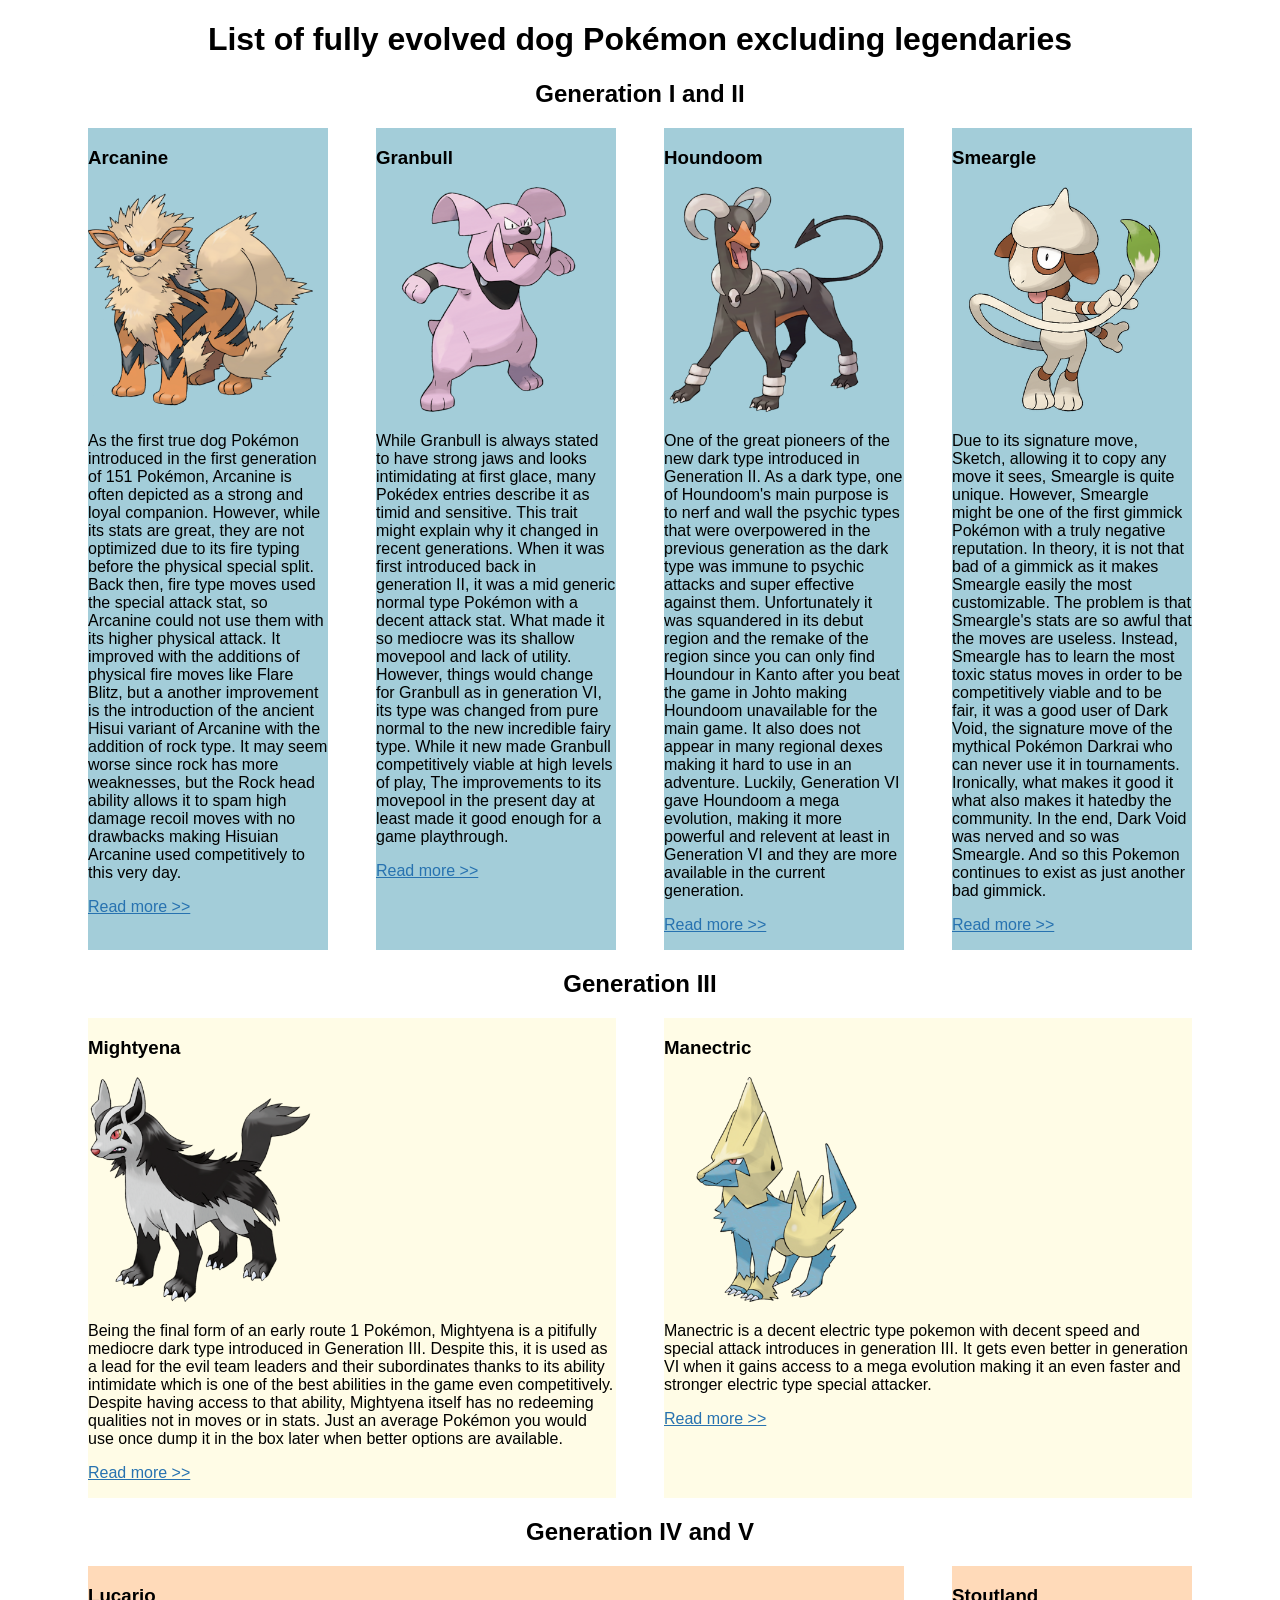
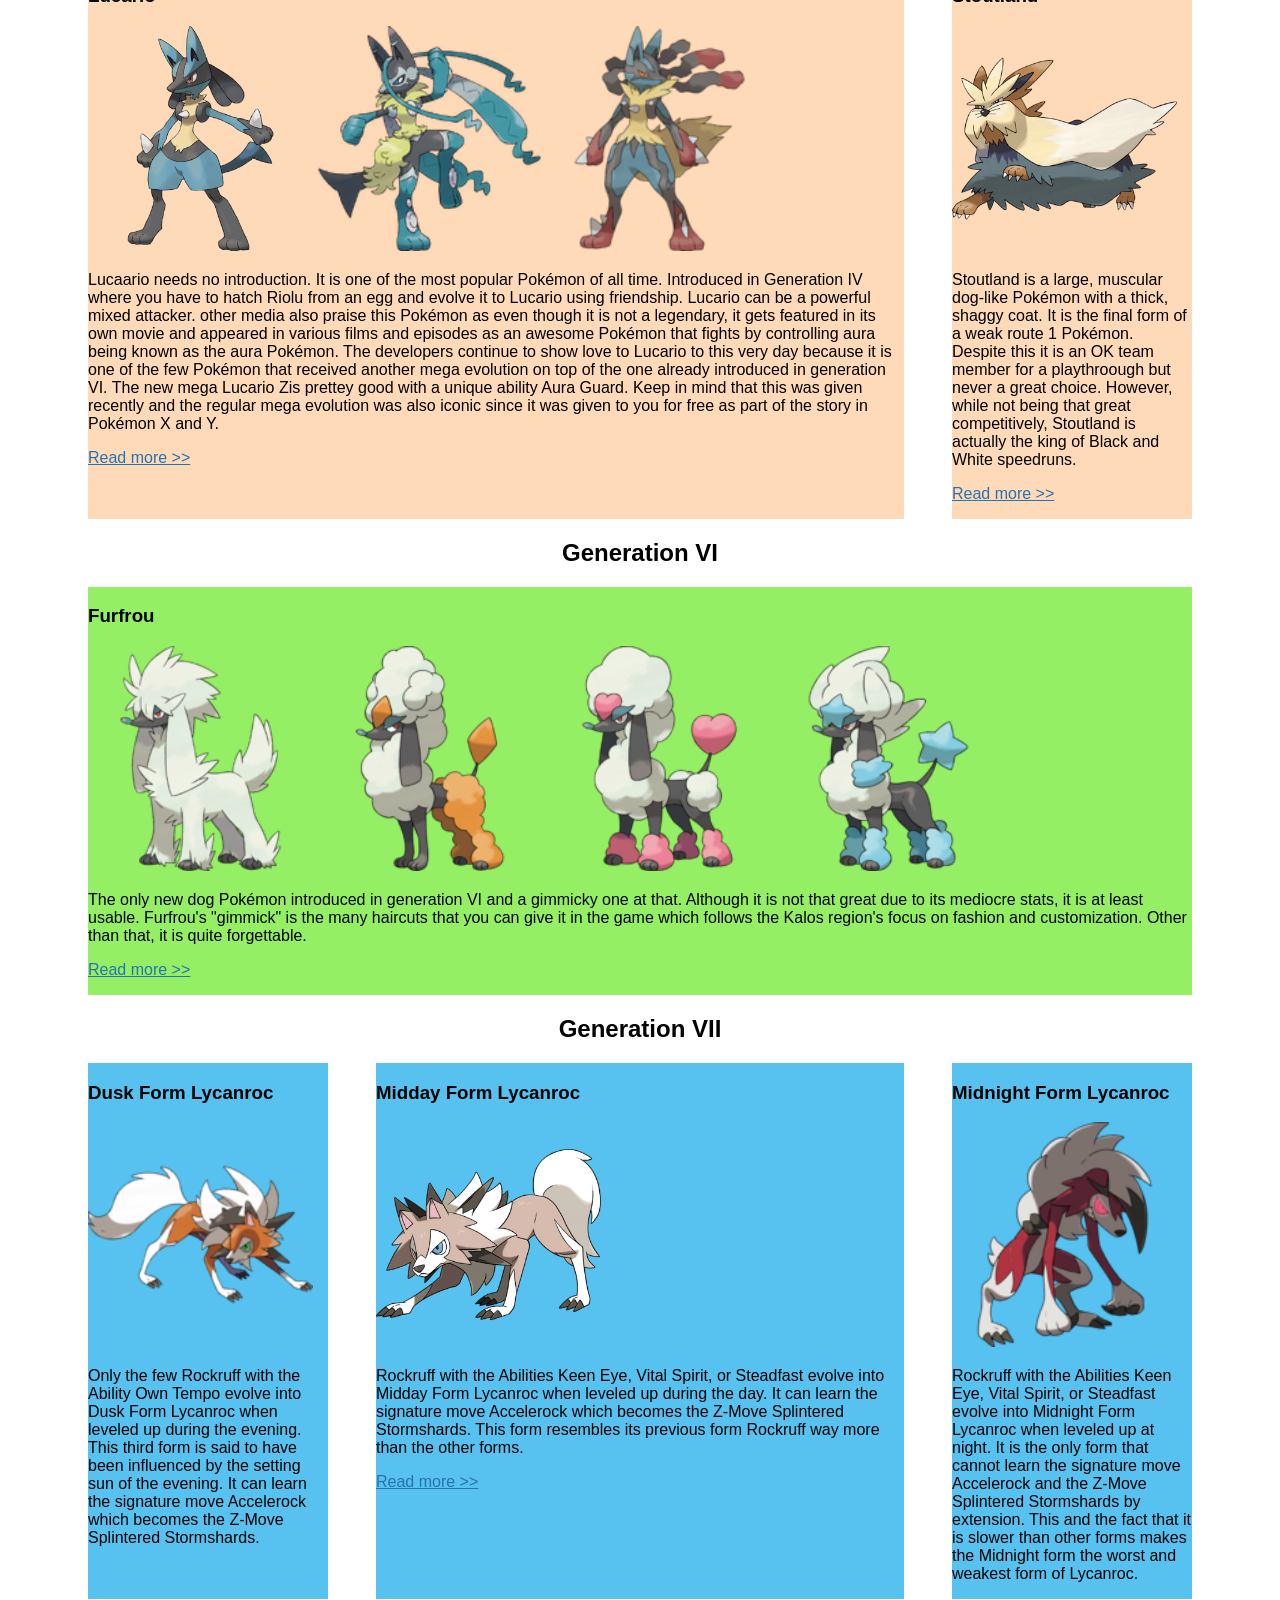
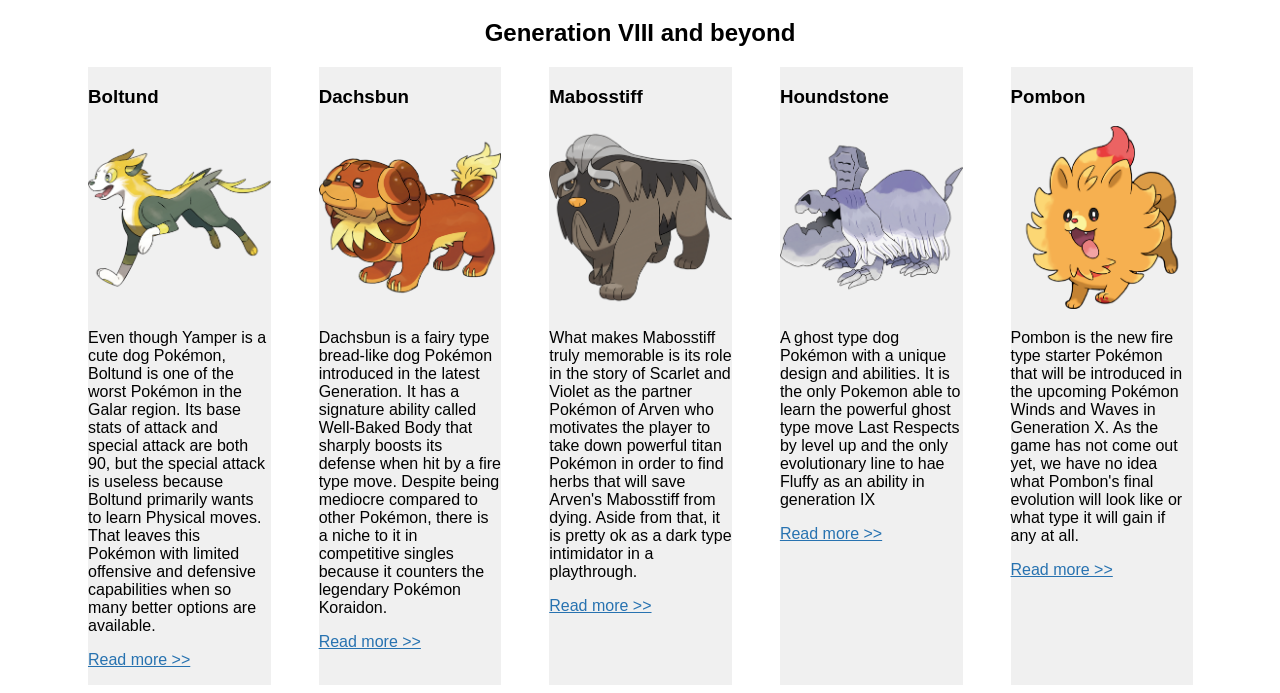
==== index.html @ 667f2092 "initial commit" ====
<!DOCTYPE html>
<html lang="en">

  <head>
    <meta charset="UTF-8">
    <title>Doggos</title>
    <meta name="viewport" content="width=device-width, initial-scale=1.0">
    <link rel="stylesheet" href="css/normalize.css">
    <link rel="stylesheet" href="style.css">
  </head>

  <body>
   <h1>List of fully evolved dog Pokémon excluding legendaries</h1>
    <div class="wrapper">
      <!-- row 1, 4 individual boxes -->
     <h2>Generation I and II</h2>
      <div class="row">
        <article class="col-1">
          <h3>Arcanine</h3>
          <img src="assets/375px-0059Arcanine.png" alt="Arcanine.">
          <p>As the first true dog Pokémon introduced in the first generation of 151 Pokémon, Arcanine is often depicted as a strong and loyal companion. However, while its stats are great, they are not optimized due to its fire typing before the physical special split. 
            Back then, fire type moves used the special attack stat, so Arcanine could not use them with its higher physical attack. It improved with the additions of physical fire moves like Flare Blitz, but a another improvement is the introduction of the ancient Hisui variant of Arcanine with the addition of rock type.
            It may seem worse since rock has more weaknesses, but the Rock head ability allows it to spam high damage recoil moves with no drawbacks making Hisuian Arcanine used competitively to this very day.</p>
          <p><a href="https://bulbapedia.bulbagarden.net/wiki/Arcanine_(Pok%C3%A9mon)" target="_blank">Read more &gt;&gt;</a></p>
        </article>
        <article class="col-1">
          <h3>Granbull</h3>
          <img src="assets/375px-0210Granbull.png" alt="Granbull">
          <p>While Granbull is always stated to have strong jaws and looks intimidating at first glace, many Pokédex entries describe it as timid and sensitive. This trait might explain why it changed in recent generations. When it was first introduced back in generation II, it was a mid generic normal type Pokémon with a decent attack stat.
            What made it so mediocre was its shallow movepool and lack of utility. However, things would change for Granbull as in generation VI, its type was changed from pure normal to the new incredible fairy type. While it new made Granbull competitively viable at high levels of play, The improvements to its movepool in the present day at least made it good enough for a game playthrough.
          </p>
          <p><a href="https://bulbapedia.bulbagarden.net/wiki/Granbull_(Pok%C3%A9mon)" target="_blank">Read more &gt;&gt;</a></p>
        </article>
        <article class="col-1">
          <h3>Houndoom</h3>
          <img src="assets/375px-0229Houndoom.png" alt="Houndoom">
          <p>One of the great pioneers of the new dark type introduced in Generation II. As a dark type, one of Houndoom's main purpose is to nerf and wall the psychic types that were overpowered in the previous generation as the dark type was immune to psychic attacks and super effective against them.
            Unfortunately it was squandered in its debut region and the remake of the region since you can only find Houndour in Kanto after you beat the game in Johto making Houndoom unavailable for the main game. It also does not appear in many regional dexes making it hard to use in an adventure.
            Luckily, Generation VI gave Houndoom a mega evolution, making it more powerful and relevent at least in Generation VI and they are more available in the current generation.
          </p>
          <p><a href="https://bulbapedia.bulbagarden.net/wiki/Houndoom_(Pok%C3%A9mon)" target="_blank">Read more &gt;&gt;</a></p>
        </article>
        <article class="col-1">
          <h3>Smeargle</h3>
          <img src="assets/375px-0235Smeargle.png" alt="Smeargle">
          <p>Due to its signature move, Sketch, allowing it to copy any move it sees, Smeargle is quite unique. However, Smeargle might be one of the first gimmick Pokémon with a truly negative reputation. In theory, it is not that bad of a gimmick as it makes Smeargle easily the most customizable. The problem is that Smeargle's stats are so awful that the moves are useless.
            Instead, Smeargle has to learn the most toxic status moves in order to be competitively viable and to be fair, it was a good user of Dark Void, the signature move of the mythical Pokémon Darkrai who can never use it in tournaments. Ironically, what makes it good it what also makes it hatedby the community.
            In the end, Dark Void was nerved and so was Smeargle. And so this Pokemon continues to exist as just another bad gimmick.
          </p>
          <p><a href="https://bulbapedia.bulbagarden.net/wiki/Smeargle_(Pok%C3%A9mon)" target="_blank">Read more &gt;&gt;</a></p>
        </article>
      </div>
      <!-- row 2, 2 boxes spanning 2 rows -->
     <h2>Generation III</h2>
      <div class="row">
        <article class="col-2">
          <h3>Mightyena</h3>
          <img src="assets/375px-0262Mightyena.png" alt="Mightyena">
          <p>Being the final form of an early route 1 Pokémon, Mightyena is a pitifully mediocre dark type introduced in Generation III. Despite this, it is used as a lead for the evil team leaders and their subordinates thanks to its ability intimidate which is one of the best abilities in the game even competitively.
            Despite having access to that ability, Mightyena itself has no redeeming qualities not in moves or in stats. Just an average Pokémon you would use once dump it in the box later when better options are available.
          </p>
          <p><a href="https://bulbapedia.bulbagarden.net/wiki/Mightyena_(Pok%C3%A9mon)" target="_blank">Read more &gt;&gt;</a></p>
        </article>
        <article class="col-2">
          <h3>Manectric</h3>
          <img src="assets/375px-0310Manectric.png" alt="Manectric">
          <p>Manectric is a decent electric type pokemon with decent speed and special attack introduces in generation III. It gets even better in generation VI when it gains access to a mega evolution making it an even faster and stronger electric type special attacker.</p>
          <p><a href="https://bulbapedia.bulbagarden.net/wiki/Manectric_(Pok%C3%A9mon)" target="_blank">Read more &gt;&gt;</a></p>
        </article>
      </div>
      <!-- row 3: narrow left column, wide right/content column -->
     <h2>Generation IV and V</h2>
      <div class="row">
        <article class="col-3 col-3-2">
          <h3>Lucario</h3>
          <img src="assets/375px-0448Lucario.png" alt="Lucario">
          <img src="assets/165px-0448Lucario-Mega_Z.png" alt="mega Lucario Z">
          <img src="assets/165px-0448Lucario-Mega.png" alt="mega Lucario">
          <p>Lucaario needs no introduction. It is one of the most popular Pokémon of all time. Introduced in Generation IV where you have to hatch Riolu from an egg and evolve it to Lucario using friendship. Lucario can be a powerful mixed attacker.
            other media also praise this Pokémon as even though it is not a legendary, it gets featured in its own movie and appeared in various films and episodes as an awesome Pokémon that fights by controlling aura being known as the aura Pokémon.
            The developers continue to show love to Lucario to this very day because it is one of the few Pokémon that received another mega evolution on top of the one already introduced in generation VI. The new mega Lucario Zis prettey good with a unique ability Aura Guard.
            Keep in mind that this was given recently and the regular mega evolution was also iconic since it was given to you for free as part of the story in Pokémon X and Y.
          </p>
          <p><a href="https://bulbapedia.bulbagarden.net/wiki/Lucario_(Pok%C3%A9mon)" target="_blank">Read more &gt;&gt;</a></p>
        </article>
        <article class="col-3">
          <h3>Stoutland</h3>
          <img src="assets/375px-0508Stoutland.png" alt="Stoutland">
          <p>Stoutland is a large, muscular dog-like Pokémon with a thick, shaggy coat. It is the final form of a weak route 1 Pokémon. Despite this it is an OK team member for a playthroough but never a great choice. However, while not being that great competitively, Stoutland is actually the king of Black and White speedruns.
          </p>
          <p><a href="https://bulbapedia.bulbagarden.net/wiki/Stoutland_(Pok%C3%A9mon)" target="_blank">Read more &gt;&gt;</a></p>
        </article>
      </div>
      <!-- row 4: one column -->
     <h2>Generation VI</h2>
      <div class="row">
        <article class="col-4">
          <h3>Furfrou</h3>
          <img src="assets/180px-0676Furfrou.png" alt="Riggs doggo">
          <img src="assets/180px-0676Furfrou-Diamond.png" alt="Furfrou Diamond Trim">
          <img src="assets/180px-0676Furfrou-Heart.png" alt="Furfrou Heart Trim">
          <img src="assets/180px-0676Furfrou-Star.png" alt="Furfrou Star Trim">
          <p>The only new dog Pokémon introduced in generation VI and a gimmicky one at that. Although it is not that great due to its mediocre stats, it is at least usable. Furfrou's "gimmick" is the many haircuts that you can give it in the game which follows the Kalos region's focus on fashion and customization. Other than that, it is quite forgettable. </p>
          <p><a href="https://bulbapedia.bulbagarden.net/wiki/Furfrou_(Pok%C3%A9mon)" target="_blank">Read more &gt;&gt;</a></p>
        </article>
      </div>
      <!-- row 5, 1-2-1 individual boxes -->
     <h2>Generation VII</h2>
      <div class="row">
        <article class="col-5">
          <h3>Dusk Form Lycanroc</h3>
          <img src="assets/165px-0745Lycanroc-Dusk.png" alt="Dusk form Lycanroc doggo">
          <p>Only the few Rockruff with the Ability Own Tempo evolve into Dusk Form Lycanroc when leveled up during the evening. This third form is said to have been influenced by the setting sun of the evening. It can learn the signature move Accelerock which becomes the  Z-Move Splintered Stormshards.</p>
        </article>
        <article class="col-5 col-5-2">
          <h3>Midday Form Lycanroc</h3>
          <img src="assets/375px-0745Lycanroc.png" alt="Lycanroc Midday Form">
          <p>Rockruff with the Abilities Keen Eye, Vital Spirit, or Steadfast evolve into Midday Form Lycanroc when leveled up during the day. It can learn the signature move Accelerock which becomes the  Z-Move Splintered Stormshards. This form resembles its previous form Rockruff way more than the other forms.</p>
          <p><a href="https://bulbapedia.bulbagarden.net/wiki/Lycanroc_(Pok%C3%A9mon)" target="_blank">Read more &gt;&gt;</a></p>
        </article>
        <article class="col-5">
          <h3>Midnight Form Lycanroc</h3>
          <img src="assets/165px-0745Lycanroc-Midnight.png" alt="Lycanroc Midnight Form">
          <p>Rockruff with the Abilities Keen Eye, Vital Spirit, or Steadfast evolve into Midnight Form Lycanroc when leveled up at night. It is the only form that cannot learn the signature move Accelerock and the Z-Move Splintered Stormshards by extension.
            This and the fact that it is slower than other forms makes the Midnight form the worst and weakest form of Lycanroc.
          </p>
        </article>
      </div>
      <!-- row 6, 1-1-1-1-1 individual boxes -->
     <h2>Generation VIII and beyond</h2>
      <div class="row">
        <article class="col-6">
          <h3>Boltund</h3>
          <img src="assets/375px-0836Boltund.png" alt="Boltund doggo">
          <p>Even though Yamper is a cute dog Pokémon, Boltund is one of the worst Pokémon in the Galar region. Its base stats of attack and special attack are both 90, but the special attack is useless because Boltund primarily wants to learn Physical moves.
            That leaves this Pokémon with limited offensive and defensive capabilities when so many better options are available.
          </p>
          <p><a href="https://bulbapedia.bulbagarden.net/wiki/Boltund_(Pok%C3%A9mon)" target="_blank">Read more &gt;&gt;</a></p>
        </article>
        <article class="col-6">
          <h3>Dachsbun</h3>
          <img src="assets/375px-0927Dachsbun.png" alt="Dachsbun doggo">
          <p>Dachsbun is a fairy type bread-like dog Pokémon introduced in the latest Generation. It has a signature ability called Well-Baked Body that sharply boosts its defense when hit by a fire type move. Despite being mediocre compared to other Pokémon, there is a niche to it in competitive singles because it counters the legendary Pokémon Koraidon.</p>
          <p><a href="https://bulbapedia.bulbagarden.net/wiki/Dachsbun_(Pok%C3%A9mon)" target="_blank">Read more &gt;&gt;</a></p>
        </article>
        <article class="col-6">
          <h3>Mabosstiff</h3>
          <img src="assets/375px-0943Mabosstiff.png" alt="Mabosstiff doggo">
          <p>What makes Mabosstiff truly memorable is its role in the story of Scarlet and Violet as the partner Pokémon of Arven who motivates the player to take down powerful titan Pokémon in order to find herbs that will save Arven's Mabosstiff from dying.
            Aside from that, it is pretty ok as a dark type intimidator in a playthrough.
          </p>
          <p><a href="https://bulbapedia.bulbagarden.net/wiki/Mabosstiff_(Pok%C3%A9mon)" target="_blank">Read more &gt;&gt;</a></p>
        </article>
        <article class="col-6">
          <h3>Houndstone</h3>
          <img src="assets/375px-0972Houndstone.png" alt="Houndstone doggo">
          <p>A ghost type dog Pokémon with a unique design and abilities. It is the only Pokemon able to learn the powerful ghost type move Last Respects by level up and the only evolutionary line to hae Fluffy as an ability in generation IX</p>
          <p><a href="https://bulbapedia.bulbagarden.net/wiki/Houndstone_(Pok%C3%A9mon)" target="_blank">Read more &gt;&gt;</a></p>
        </article>
        <article class="col-6">
          <h3>Pombon</h3>
          <img src="assets/375px-Pombon.png" alt="Pombon doggo">
          <p>Pombon is the new fire type starter Pokémon that will be introduced in the upcoming Pokémon Winds and Waves in Generation X. As the game has not come out yet, we have no idea what Pombon's final evolution will look like or what type it will gain if any at all.</p>
          <p><a href="https://bulbapedia.bulbagarden.net/wiki/Pombon_(Pok%C3%A9mon)" target="_blank">Read more &gt;&gt;</a></p>
        </article>
      </div>
    </div>
  </body>

</html>
---- style.css ----
/* Border box declaration 
https://www.paulirish.com/2012/box-sizing-border-box-ftw/ */
html {
  box-sizing: border-box;
}
/* inherit border-box on all elements in the universe and before and after
 */
*, 
*:before, 
*:after {
  box-sizing: inherit;
}

body {
	font-family: Arial, Geneva, sans-serif;
}
a {
	color: #2772B0;
}
.wrapper {
	width: 97%;
	max-width: 1200px;
	margin: 0 auto;
	float: none;
	background-color: #fff;
}

div img {
	width: 100%;
	max-width: 225px; 
}

/* grid system -- mobile first! */
/* flex contatiner */

.row {
	display: flex;
	flex-flow: row wrap;
}

/* attribute selector to give some margin between columns and apply styles to flex items */

[class*="col-"] {
	margin-left: 4%;
	flex: 0 0 92%;
}

/* Add background colors to see how much space each column is taking */

.col-1 {
	background-color: #A3CDD9;
}

.col-2 {
	background-color: #FFFCE6;
}

.col-3 {
	background-color: #FFDAB9;
}

.col-4 {
	background-color: #95ef65;
}

.col-5 {
	background-color: #57c1ef;
}

.col-6 {
	background-color: #f0f0f0;
}

/* Tablet Landscape Screen Sizes */
@media only screen and (min-width: 480px)  {
	
  .col-1,
  .col-2,
  .col-3,
  .col-4,
  .col-5,
  .col-6 {
		flex: 0 0 44%;
	}
  


}

/* Mobile screen Sizes */
@media only screen and (max-width: 479px) {
	.col-1,
	.col-2,
	.col-3,
	.col-4,
	.col-5,
	.col-6 {
		flex: 0 0 92%;
	}
}

/* Desktop screen Sizes */
@media only screen and (min-width: 768px) {
  
  
 	.col-1 {
		flex: 0 0 20%;
	}
  
   
	.col-2 {
		flex: 0 0 44%;
	}

	.col-3 {
		flex: 0 0 20%;
	}

	.col-3-2 {
		flex: 0 0 68%;
	}

	.col-4 {
		flex: 0 0 92%;
	}

	.col-5 {
		flex: 0 0 20%;
		order: 1;
	}

	.col-5-2 {
		flex: 0 0 44%;
	}

	.col-6 {
		flex: 0 0 15.22%;
		order: 1;
	}

}

h1, h2{
	text-align: center;
}
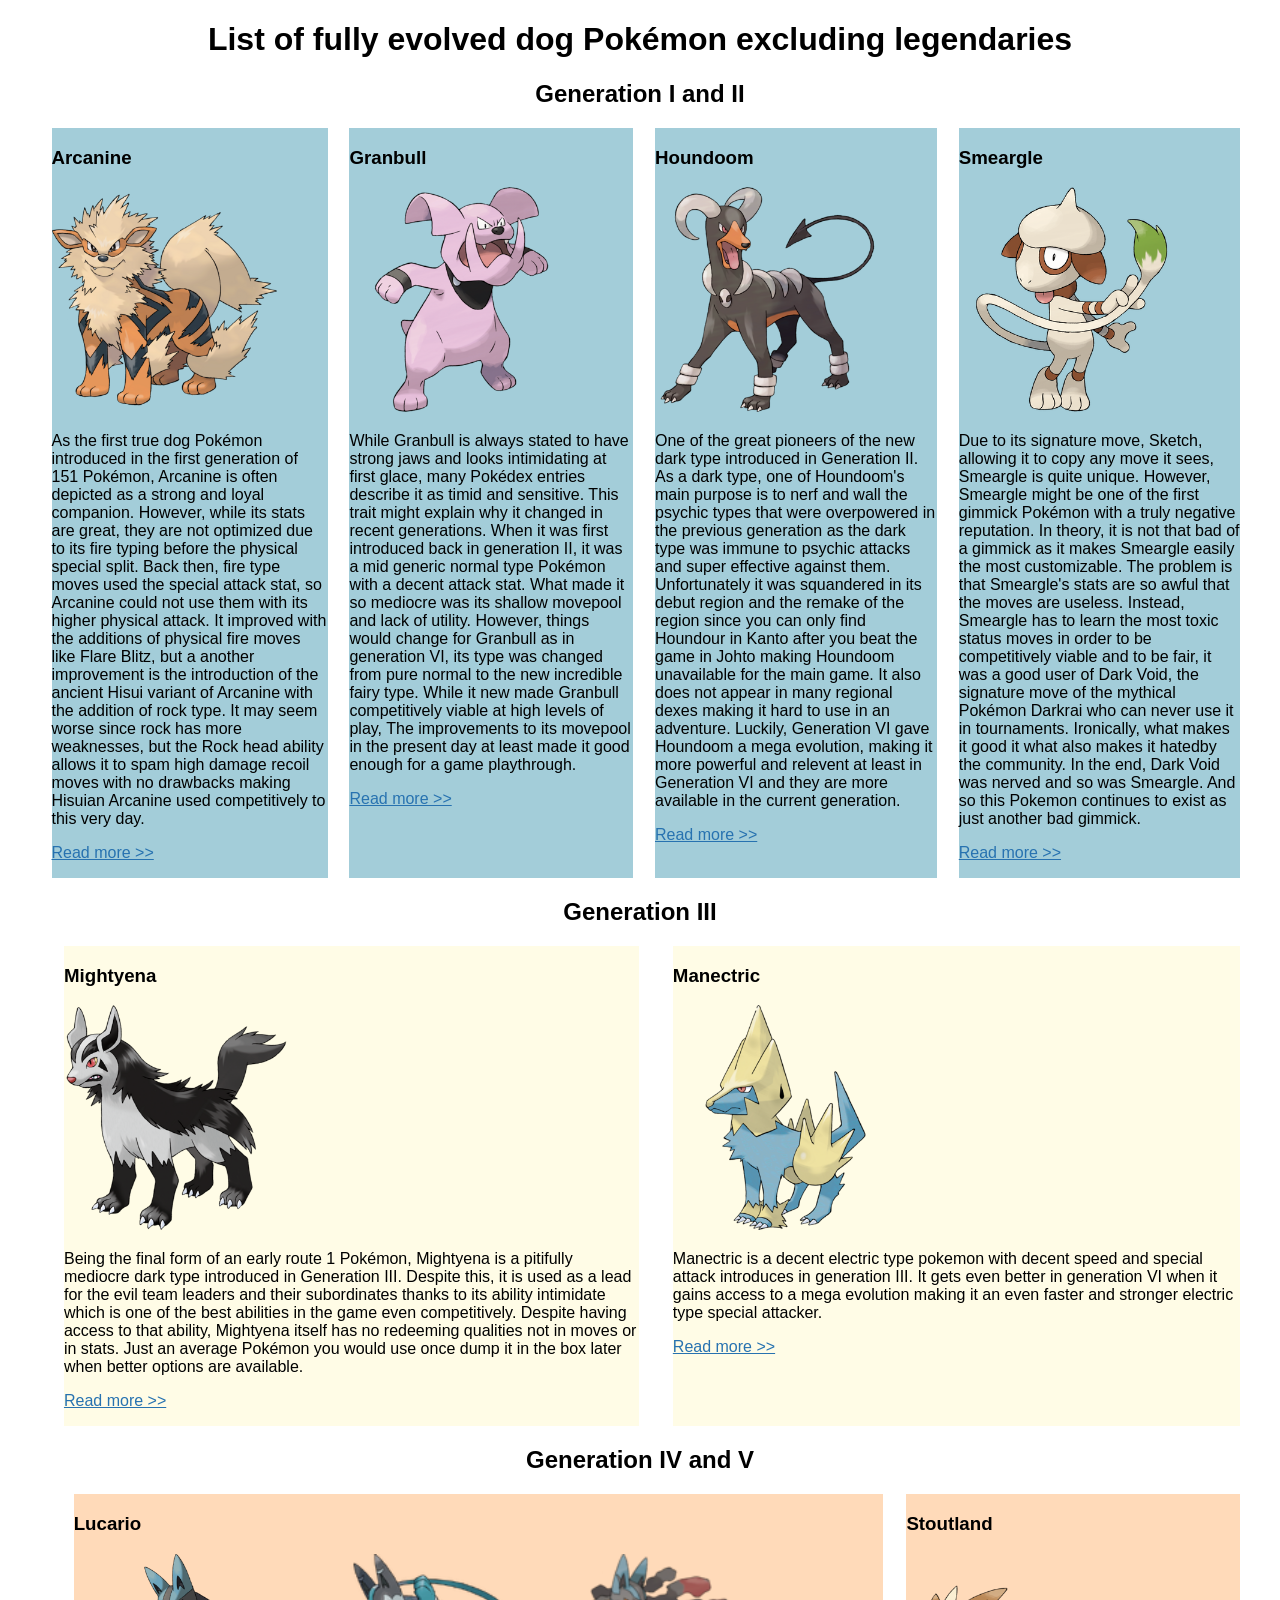
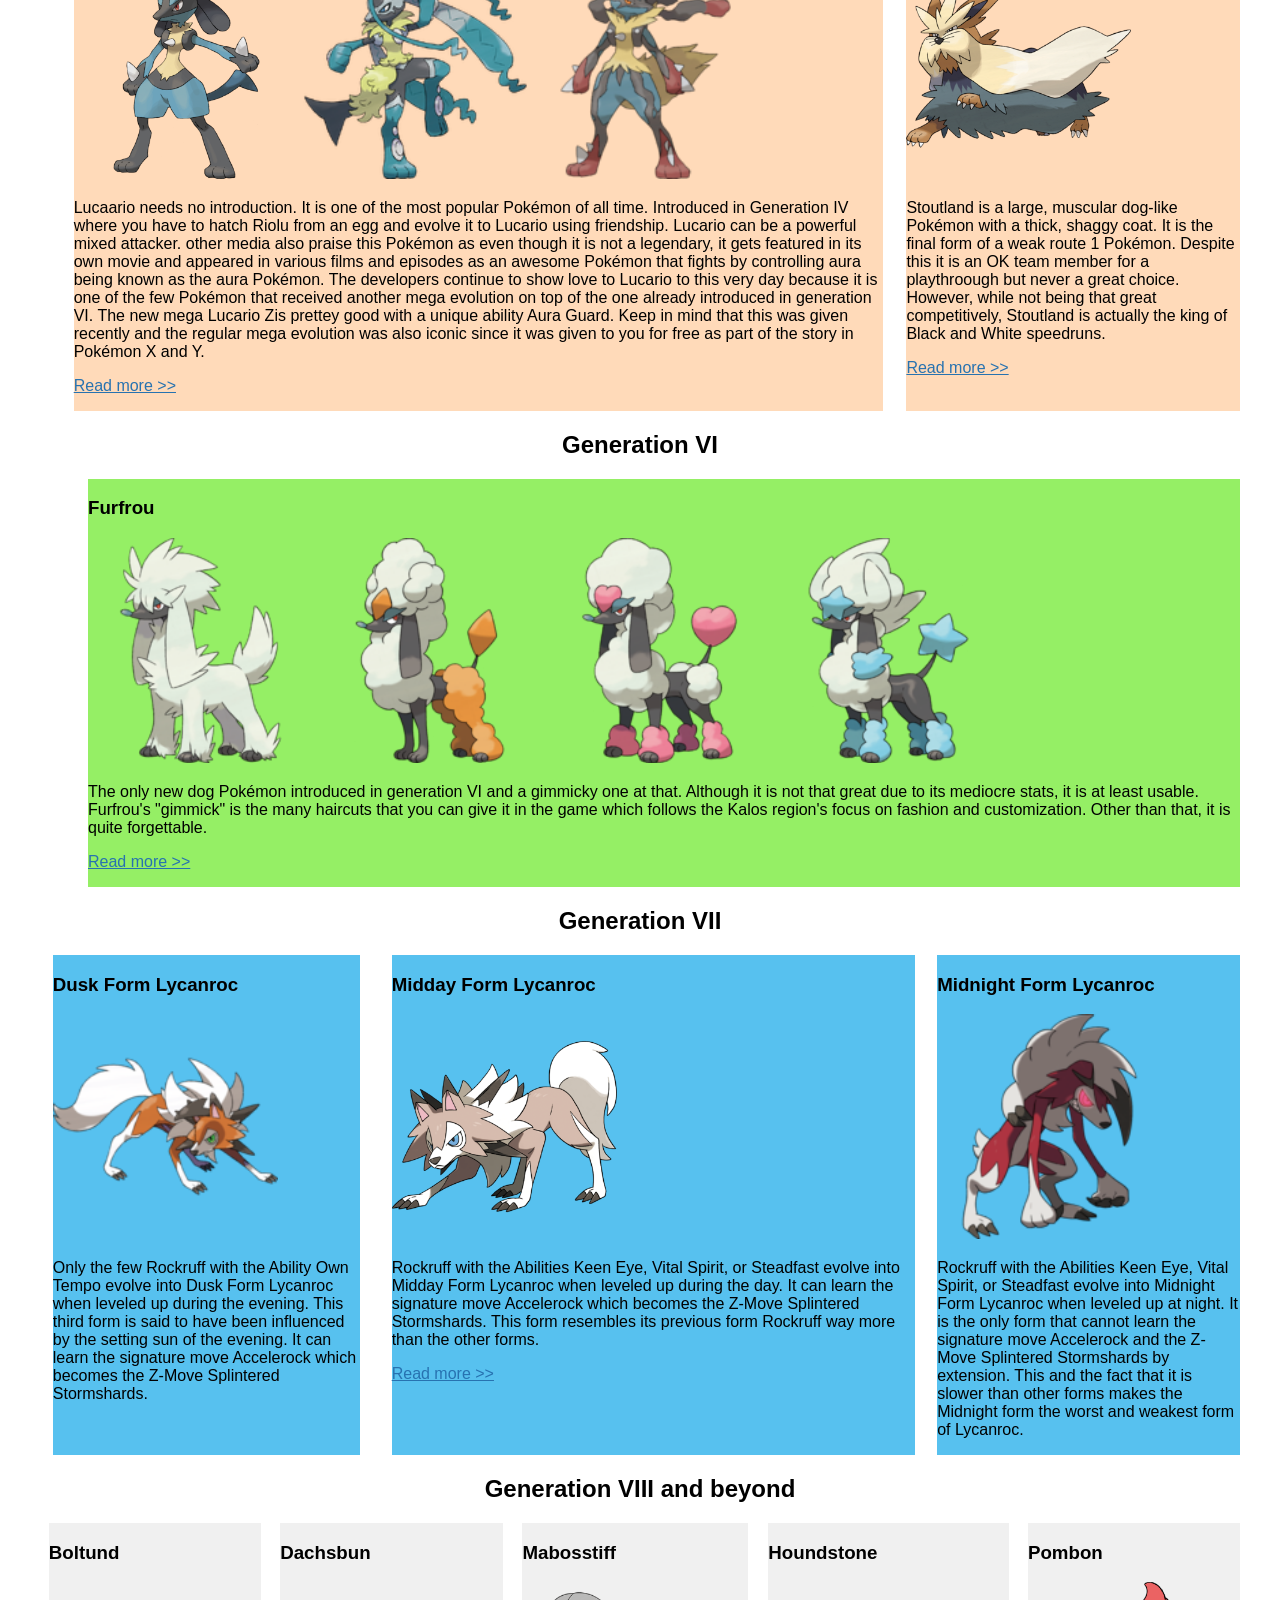
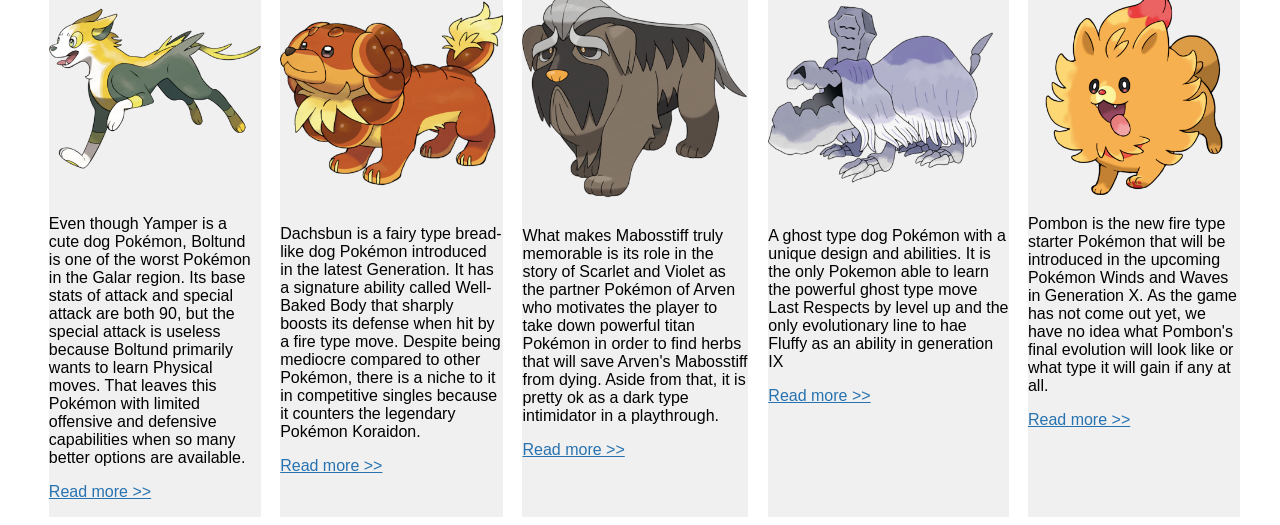
==== commit c2ae4e47: "final commit" ====
--- a/index.html
+++ b/index.html
@@ -11,10 +11,9 @@
 
   <body>
    <h1>List of fully evolved dog Pokémon excluding legendaries</h1>
+   <h2>Generation I and II</h2>
     <div class="wrapper">
       <!-- row 1, 4 individual boxes -->
-     <h2>Generation I and II</h2>
-      <div class="row">
         <article class="col-1">
           <h3>Arcanine</h3>
           <img src="assets/375px-0059Arcanine.png" alt="Arcanine.">
@@ -23,7 +22,7 @@
             It may seem worse since rock has more weaknesses, but the Rock head ability allows it to spam high damage recoil moves with no drawbacks making Hisuian Arcanine used competitively to this very day.</p>
           <p><a href="https://bulbapedia.bulbagarden.net/wiki/Arcanine_(Pok%C3%A9mon)" target="_blank">Read more &gt;&gt;</a></p>
         </article>
-        <article class="col-1">
+        <article class="col-2">
           <h3>Granbull</h3>
           <img src="assets/375px-0210Granbull.png" alt="Granbull">
           <p>While Granbull is always stated to have strong jaws and looks intimidating at first glace, many Pokédex entries describe it as timid and sensitive. This trait might explain why it changed in recent generations. When it was first introduced back in generation II, it was a mid generic normal type Pokémon with a decent attack stat.
@@ -31,7 +30,7 @@
           </p>
           <p><a href="https://bulbapedia.bulbagarden.net/wiki/Granbull_(Pok%C3%A9mon)" target="_blank">Read more &gt;&gt;</a></p>
         </article>
-        <article class="col-1">
+        <article class="col-3">
           <h3>Houndoom</h3>
           <img src="assets/375px-0229Houndoom.png" alt="Houndoom">
           <p>One of the great pioneers of the new dark type introduced in Generation II. As a dark type, one of Houndoom's main purpose is to nerf and wall the psychic types that were overpowered in the previous generation as the dark type was immune to psychic attacks and super effective against them.
@@ -40,7 +39,7 @@
           </p>
           <p><a href="https://bulbapedia.bulbagarden.net/wiki/Houndoom_(Pok%C3%A9mon)" target="_blank">Read more &gt;&gt;</a></p>
         </article>
-        <article class="col-1">
+        <article class="col-4">
           <h3>Smeargle</h3>
           <img src="assets/375px-0235Smeargle.png" alt="Smeargle">
           <p>Due to its signature move, Sketch, allowing it to copy any move it sees, Smeargle is quite unique. However, Smeargle might be one of the first gimmick Pokémon with a truly negative reputation. In theory, it is not that bad of a gimmick as it makes Smeargle easily the most customizable. The problem is that Smeargle's stats are so awful that the moves are useless.
@@ -49,11 +48,11 @@
           </p>
           <p><a href="https://bulbapedia.bulbagarden.net/wiki/Smeargle_(Pok%C3%A9mon)" target="_blank">Read more &gt;&gt;</a></p>
         </article>
-      </div>
+    </div>
       <!-- row 2, 2 boxes spanning 2 rows -->
      <h2>Generation III</h2>
-      <div class="row">
-        <article class="col-2">
+    <div class="wrapper">
+        <article class="col-5">
           <h3>Mightyena</h3>
           <img src="assets/375px-0262Mightyena.png" alt="Mightyena">
           <p>Being the final form of an early route 1 Pokémon, Mightyena is a pitifully mediocre dark type introduced in Generation III. Despite this, it is used as a lead for the evil team leaders and their subordinates thanks to its ability intimidate which is one of the best abilities in the game even competitively.
@@ -61,17 +60,17 @@
           </p>
           <p><a href="https://bulbapedia.bulbagarden.net/wiki/Mightyena_(Pok%C3%A9mon)" target="_blank">Read more &gt;&gt;</a></p>
         </article>
-        <article class="col-2">
+        <article class="col-6">
           <h3>Manectric</h3>
           <img src="assets/375px-0310Manectric.png" alt="Manectric">
           <p>Manectric is a decent electric type pokemon with decent speed and special attack introduces in generation III. It gets even better in generation VI when it gains access to a mega evolution making it an even faster and stronger electric type special attacker.</p>
           <p><a href="https://bulbapedia.bulbagarden.net/wiki/Manectric_(Pok%C3%A9mon)" target="_blank">Read more &gt;&gt;</a></p>
         </article>
-      </div>
+    </div>
       <!-- row 3: narrow left column, wide right/content column -->
      <h2>Generation IV and V</h2>
-      <div class="row">
-        <article class="col-3 col-3-2">
+    <div class="wrapper">
+        <article class="col-7">
           <h3>Lucario</h3>
           <img src="assets/375px-0448Lucario.png" alt="Lucario">
           <img src="assets/165px-0448Lucario-Mega_Z.png" alt="mega Lucario Z">
@@ -83,18 +82,18 @@
           </p>
           <p><a href="https://bulbapedia.bulbagarden.net/wiki/Lucario_(Pok%C3%A9mon)" target="_blank">Read more &gt;&gt;</a></p>
         </article>
-        <article class="col-3">
+        <article class="col-8">
           <h3>Stoutland</h3>
           <img src="assets/375px-0508Stoutland.png" alt="Stoutland">
           <p>Stoutland is a large, muscular dog-like Pokémon with a thick, shaggy coat. It is the final form of a weak route 1 Pokémon. Despite this it is an OK team member for a playthroough but never a great choice. However, while not being that great competitively, Stoutland is actually the king of Black and White speedruns.
           </p>
           <p><a href="https://bulbapedia.bulbagarden.net/wiki/Stoutland_(Pok%C3%A9mon)" target="_blank">Read more &gt;&gt;</a></p>
         </article>
-      </div>
+    </div>
       <!-- row 4: one column -->
      <h2>Generation VI</h2>
-      <div class="row">
-        <article class="col-4">
+    <div class="wrapper">
+        <article class="col-9">
           <h3>Furfrou</h3>
           <img src="assets/180px-0676Furfrou.png" alt="Riggs doggo">
           <img src="assets/180px-0676Furfrou-Diamond.png" alt="Furfrou Diamond Trim">
@@ -103,33 +102,35 @@
           <p>The only new dog Pokémon introduced in generation VI and a gimmicky one at that. Although it is not that great due to its mediocre stats, it is at least usable. Furfrou's "gimmick" is the many haircuts that you can give it in the game which follows the Kalos region's focus on fashion and customization. Other than that, it is quite forgettable. </p>
           <p><a href="https://bulbapedia.bulbagarden.net/wiki/Furfrou_(Pok%C3%A9mon)" target="_blank">Read more &gt;&gt;</a></p>
         </article>
-      </div>
+    </div>
+      
       <!-- row 5, 1-2-1 individual boxes -->
      <h2>Generation VII</h2>
-      <div class="row">
-        <article class="col-5">
+    <div class="wrapper">  
+        <article class="col-10">
           <h3>Dusk Form Lycanroc</h3>
           <img src="assets/165px-0745Lycanroc-Dusk.png" alt="Dusk form Lycanroc doggo">
           <p>Only the few Rockruff with the Ability Own Tempo evolve into Dusk Form Lycanroc when leveled up during the evening. This third form is said to have been influenced by the setting sun of the evening. It can learn the signature move Accelerock which becomes the  Z-Move Splintered Stormshards.</p>
         </article>
-        <article class="col-5 col-5-2">
+        <article class="col-11">
           <h3>Midday Form Lycanroc</h3>
           <img src="assets/375px-0745Lycanroc.png" alt="Lycanroc Midday Form">
           <p>Rockruff with the Abilities Keen Eye, Vital Spirit, or Steadfast evolve into Midday Form Lycanroc when leveled up during the day. It can learn the signature move Accelerock which becomes the  Z-Move Splintered Stormshards. This form resembles its previous form Rockruff way more than the other forms.</p>
           <p><a href="https://bulbapedia.bulbagarden.net/wiki/Lycanroc_(Pok%C3%A9mon)" target="_blank">Read more &gt;&gt;</a></p>
         </article>
-        <article class="col-5">
+        <article class="col-12">
           <h3>Midnight Form Lycanroc</h3>
           <img src="assets/165px-0745Lycanroc-Midnight.png" alt="Lycanroc Midnight Form">
           <p>Rockruff with the Abilities Keen Eye, Vital Spirit, or Steadfast evolve into Midnight Form Lycanroc when leveled up at night. It is the only form that cannot learn the signature move Accelerock and the Z-Move Splintered Stormshards by extension.
             This and the fact that it is slower than other forms makes the Midnight form the worst and weakest form of Lycanroc.
           </p>
         </article>
-      </div>
+    </div>
+      
       <!-- row 6, 1-1-1-1-1 individual boxes -->
      <h2>Generation VIII and beyond</h2>
-      <div class="row">
-        <article class="col-6">
+    <div class="wrapper">
+        <article class="col-13">
           <h3>Boltund</h3>
           <img src="assets/375px-0836Boltund.png" alt="Boltund doggo">
           <p>Even though Yamper is a cute dog Pokémon, Boltund is one of the worst Pokémon in the Galar region. Its base stats of attack and special attack are both 90, but the special attack is useless because Boltund primarily wants to learn Physical moves.
@@ -137,13 +138,13 @@
           </p>
           <p><a href="https://bulbapedia.bulbagarden.net/wiki/Boltund_(Pok%C3%A9mon)" target="_blank">Read more &gt;&gt;</a></p>
         </article>
-        <article class="col-6">
+        <article class="col-14">
           <h3>Dachsbun</h3>
           <img src="assets/375px-0927Dachsbun.png" alt="Dachsbun doggo">
           <p>Dachsbun is a fairy type bread-like dog Pokémon introduced in the latest Generation. It has a signature ability called Well-Baked Body that sharply boosts its defense when hit by a fire type move. Despite being mediocre compared to other Pokémon, there is a niche to it in competitive singles because it counters the legendary Pokémon Koraidon.</p>
           <p><a href="https://bulbapedia.bulbagarden.net/wiki/Dachsbun_(Pok%C3%A9mon)" target="_blank">Read more &gt;&gt;</a></p>
         </article>
-        <article class="col-6">
+        <article class="col-15">
           <h3>Mabosstiff</h3>
           <img src="assets/375px-0943Mabosstiff.png" alt="Mabosstiff doggo">
           <p>What makes Mabosstiff truly memorable is its role in the story of Scarlet and Violet as the partner Pokémon of Arven who motivates the player to take down powerful titan Pokémon in order to find herbs that will save Arven's Mabosstiff from dying.
@@ -151,19 +152,18 @@
           </p>
           <p><a href="https://bulbapedia.bulbagarden.net/wiki/Mabosstiff_(Pok%C3%A9mon)" target="_blank">Read more &gt;&gt;</a></p>
         </article>
-        <article class="col-6">
+        <article class="col-16">
           <h3>Houndstone</h3>
           <img src="assets/375px-0972Houndstone.png" alt="Houndstone doggo">
           <p>A ghost type dog Pokémon with a unique design and abilities. It is the only Pokemon able to learn the powerful ghost type move Last Respects by level up and the only evolutionary line to hae Fluffy as an ability in generation IX</p>
           <p><a href="https://bulbapedia.bulbagarden.net/wiki/Houndstone_(Pok%C3%A9mon)" target="_blank">Read more &gt;&gt;</a></p>
         </article>
-        <article class="col-6">
+        <article class="col-17">
           <h3>Pombon</h3>
           <img src="assets/375px-Pombon.png" alt="Pombon doggo">
           <p>Pombon is the new fire type starter Pokémon that will be introduced in the upcoming Pokémon Winds and Waves in Generation X. As the game has not come out yet, we have no idea what Pombon's final evolution will look like or what type it will gain if any at all.</p>
           <p><a href="https://bulbapedia.bulbagarden.net/wiki/Pombon_(Pok%C3%A9mon)" target="_blank">Read more &gt;&gt;</a></p>
         </article>
-      </div>
     </div>
   </body>
 
--- a/style.css
+++ b/style.css
@@ -23,6 +23,8 @@
 	margin: 0 auto;
 	float: none;
 	background-color: #fff;
+	display: grid;
+	grid-gap: 10px;
 }
 
 div img {
@@ -33,41 +35,41 @@
 /* grid system -- mobile first! */
 /* flex contatiner */
 
-.row {
-	display: flex;
-	flex-flow: row wrap;
-}
 
 /* attribute selector to give some margin between columns and apply styles to flex items */
 
 [class*="col-"] {
 	margin-left: 4%;
-	flex: 0 0 92%;
+	grid-row: span 1;
 }
 
 /* Add background colors to see how much space each column is taking */
 
-.col-1 {
+.col-1,
+.col-2,
+.col-3,
+.col-4 {
 	background-color: #A3CDD9;
 }
 
-.col-2 {
+.col-5,
+.col-6 {
 	background-color: #FFFCE6;
 }
 
-.col-3 {
+.col-7, .col-8 {
 	background-color: #FFDAB9;
 }
 
-.col-4 {
+.col-9 {
 	background-color: #95ef65;
 }
 
-.col-5 {
+.col-10, .col-11, .col-12 {
 	background-color: #57c1ef;
 }
 
-.col-6 {
+.col-13, .col-14, .col-15, .col-16, .col-17 {
 	background-color: #f0f0f0;
 }
 
@@ -75,27 +77,40 @@
 @media only screen and (min-width: 480px)  {
 	
   .col-1,
+  .col-3,
+  .col-5,
+  .col-7,
+  .col-9,
+  .col-10,
+  .col-12,
+  .col-13,
+  .col-15,
+  .col-17 {
+		grid-column: 1 / 2;
+		grid-row: auto;
+	}
   .col-2,
-  .col-3,
   .col-4,
-  .col-5,
-  .col-6 {
-		flex: 0 0 44%;
+  .col-6,
+  .col-8,
+  .col-11,
+  .col-14,
+  .col-16 {
+		grid-column: 2 / 3;
+		grid-row: auto;
 	}
-  
-
 
 }
 
 /* Mobile screen Sizes */
 @media only screen and (max-width: 479px) {
-	.col-1,
-	.col-2,
-	.col-3,
-	.col-4,
-	.col-5,
-	.col-6 {
-		flex: 0 0 92%;
+	.col-1, .col-2, .col-3, .col-4, .col-5,
+	.col-6, .col-7, .col-8, .col-9, .col-10,
+	.col-11, .col-12, .col-13, .col-14, .col-15,
+	.col-16,
+	.col-17 {
+		grid-column: 1 / 2;
+		grid-row: auto;
 	}
 }
 
@@ -103,43 +118,51 @@
 @media only screen and (min-width: 768px) {
   
   
- 	.col-1 {
-		flex: 0 0 20%;
+ 	.col-1, .col-10, .col-13 {
+		grid-column: 1 / 2;
 	}
-  
    
-	.col-2 {
-		flex: 0 0 44%;
+	.col-2, .col-14 {
+		grid-column: 2 / 3;
 	}
 
-	.col-3 {
-		flex: 0 0 20%;
+	.col-3, .col-15 {
+		grid-column: 3 / 4;
 	}
 
-	.col-3-2 {
-		flex: 0 0 68%;
+	.col-4, .col-12, .col-16 {
+		grid-column: 4 / 5;
 	}
-
-	.col-4 {
-		flex: 0 0 92%;
-	}
-
 	.col-5 {
-		flex: 0 0 20%;
-		order: 1;
-	}
-
-	.col-5-2 {
-		flex: 0 0 44%;
+		grid-column: 1 / 3;
 	}
 
 	.col-6 {
-		flex: 0 0 15.22%;
-		order: 1;
+		grid-column: 3 / 5;
+	}
+
+	.col-7 {
+		grid-column: 1 / 4;
+	}
+
+	.col-8 {
+		grid-column: 4 / 5;
+	}
+
+	.col-9 {
+		grid-column: 1 / 5;
+	}
+	.col-11 {
+		grid-column: 2 / 4
+	}
+
+	.col-17 {
+		grid-column: 5 / 6;
 	}
 
 }
 
 h1, h2{
 	text-align: center;
-}+}
+
